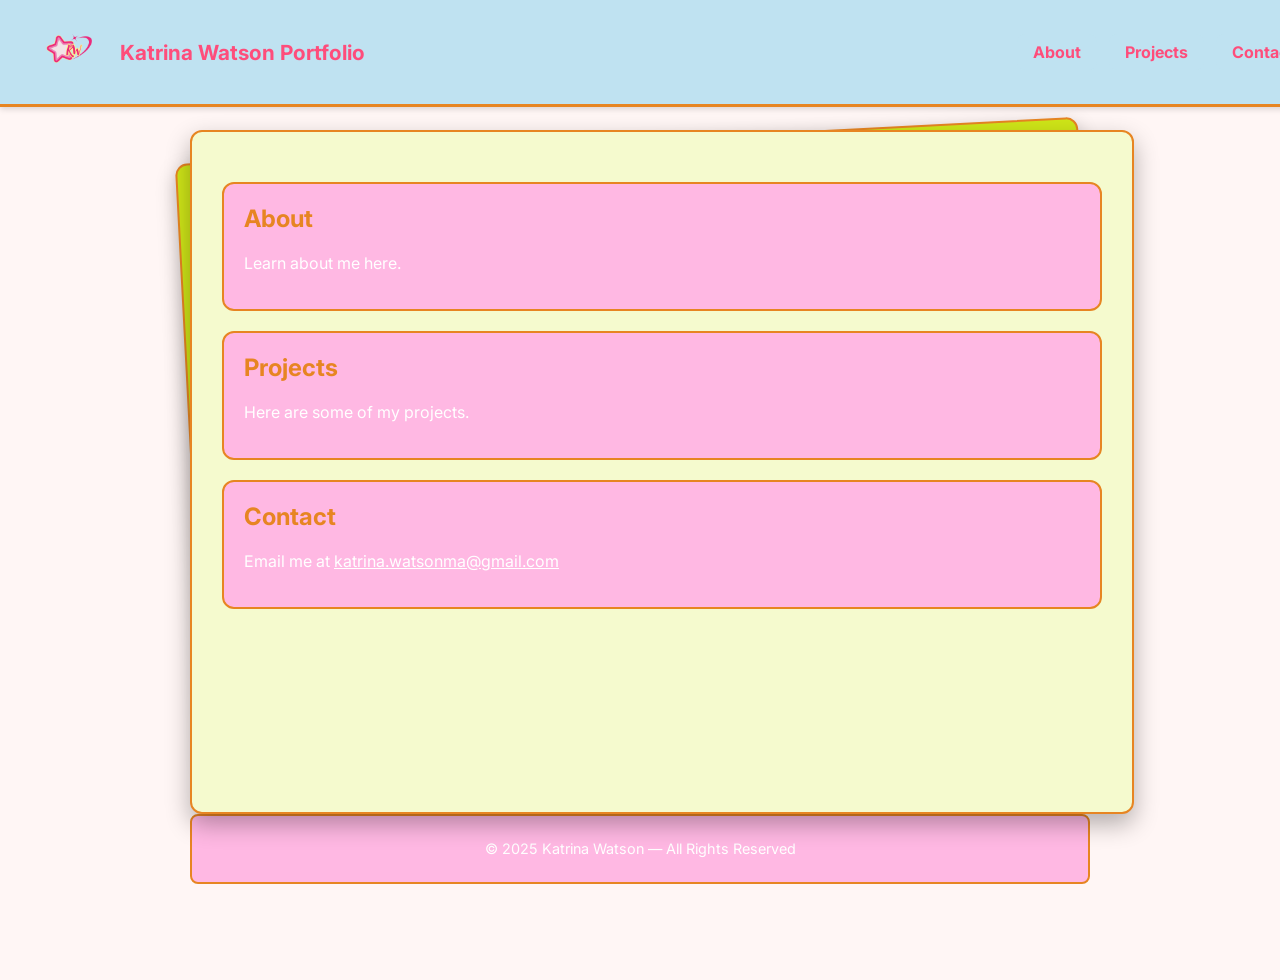
==== codes/index.html @ 160b3455 "Initial commit" ====
<!DOCTYPE html>
    <html lang="en">
    <head>
        <meta charset="UTF-8">
        <meta name="viewport" content="width=device-width, initial-scale=1.0">
        <title>Katrina Watson</title>
        <!-- Link to CSS -->
        <link rel="stylesheet" href="style.css">

        <!-- Link to Google Fonts -->
        <link rel="preconnect" href="https://fonts.googleapis.com">
        <link rel="preconnect" href="https://fonts.gstatic.com" crossorigin>
        <link href="https://fonts.googleapis.com/css2?family=Inter:ital,opsz,wght@0,14..32,100..900;1,14..32,100..900&family=Ultra&display=swap" rel="stylesheet"> 

    </head> 
    <body>
    <!-- Top navigation bar -->
        <nav class="navbar">
            <h1 class="logo">
                <img src="assets/KW.png" alt="logo">
            </h1>
            <div class="nav-tabs">
            <a href="#about" class="tab">About</a>
            <a href="#projects" class="tab">Projects</a>
            <a href="#contact" class="tab">Contact</a>
            </div>
        </nav>
    <!-- Folder container -->
    <div class="folder-container">

    <!-- Back folder -->
    <div class="folder-back"></div>

    <!-- Front folder -->
    <div class="folder-front">
        <div class="content">
        <section id="about">
            <h1>About</h1>
            <p>Learn about me here.</p>
        </section>

        <section id="projects">
            <h1>Projects</h1>
            <p>Here are some of my projects.</p>
        </section>

        <section id="contact">
            <h1>Contact</h1>
            <p>Email me at <a href="mailto:katrina.watsonma@gmail.com">katrina.watsonma@gmail.com</a></p>
        </section>
        </div>
    </div>
        <footer class="footer">
        <p>&copy; 2025 Katrina Watson — All Rights Reserved</p>
        </footer>
    </div>
    </div>

   

    </body>
    </html>
---- codes/style.css ----
:root {
  --color-base: #f5face;      /* folder front base */
  --color-back: #cfe618;      /* folder back */
  --color-tab-primary: #bfe2f1; 
  --color-tab-secondary: #ffb8e3;
  --color-tab-active: #fe4d7b;
  --color-accent: #e78522;
  --folder-width: 900px;
  --folder-height: 600px;
  --border-radius: 12px;
  --padding: 20px;
}

.logo {
  display: flex;
  align-items: center; /* keeps image + text aligned vertically */
  margin: 0; /* reset default h1 margins */
}

.logo img {
  height: 80px;
  width: auto;
  display: block;
}

/* Inline text after logo */
.logo::after {
  content: " Katrina Watson Portfolio";  
  font-size: 1.3rem;
  font-weight: bold;
  color: #fe4d7b; 
  margin-left: 10px; /* spacing between logo and text */
}

/* Body */
body {
  margin: 0;
  font-family: 'Inter', Arial, sans-serif;
  background: #fff6f5;
  display: flex;
  justify-content: center;
  align-items: flex-start;
  min-height: 100vh;
  padding-top: 80px; /* space for navbar */
}

/* Navbar */
.navbar {
  position: fixed;
  top: 0;
  left: 0;
  width: 100%;
  background: var(--color-tab-primary);
  display: flex;
  justify-content: space-between;
  align-items: center;
  padding: 12px 30px;
  border-bottom: 3px solid var(--color-accent);
  box-shadow: 0 2px 6px rgba(0,0,0,0.15);
  z-index: 1000;
}

.navbar .logo {
  font-weight: bold;
  color: var(--color-accent);
  font-size: 1.3rem;
}

.nav-tabs {
  display: flex;
  flex-wrap: wrap; 
  gap: 12px;
  justify-content: flex-end; 
}

.nav-tabs .tab {
  text-decoration: none;
  padding: 8px 16px;
  border-radius: 8px;
  background: var(--color-tab-primary);
  color: var(--color-fe4d7b, #fe4d7b);
  font-weight: bold;
  transition: all 0.3s ease;
}

.nav-tabs .tab:hover,
.nav-tabs .tab:active {
  background: var(--color-tab-secondary);
  color: #fff;
}

/* Folder Container */
.folder-container {
  position: relative;
  width: var(--folder-width);
  max-width: 95%;
  margin-top: 50px;
}

/* Back flap */
.folder-back {
  width: 100%;
  height: var(--folder-height);
  background: var(--color-back);
  border: 2px solid var(--color-accent);
  border-radius: var(--border-radius);
  transform: rotate(-3deg);
  position: absolute;
  top: 10px;
  left: 0;
  z-index: 0;
  box-shadow: 0 8px 20px rgba(0,0,0,0.25);
}

/* Front flap */
.folder-front {
  width: 100%;
  height: var(--folder-height);
  background: var(--color-base);
  border: 2px solid var(--color-accent);
  border-radius: var(--border-radius);
  position: relative;
  z-index: 1;
  padding: 40px 20px;
  box-shadow: 0 10px 25px rgba(0,0,0,0.3);
  display: grid;
  grid-template-rows: auto 1fr;
}

/* Folder Tabs */
.tabs {
  display: flex;
  flex-wrap: wrap;
  gap: 12px;
  align-items: flex-end;
  margin-bottom: 20px;
  justify-content: flex-start;
}

.tab {
  text-decoration: none;
  padding: 10px 22px;
  border-radius: 10px 10px 0 0;
  background: var(--color-tab-primary);
  color: var(--color-fe4d7b);
  font-weight: bold;
  transition: transform 0.3s, background 0.3s;
}

.tab:hover {
  background: var(--color-tab-secondary);
  transform: translateY(-3px) scale(1.05);
}

.tab.active {
  background: var(--color-tab-active);
  color: #fff;
  border-bottom: 2px solid var(--color-tab-active);
}

/* Content sections */
.content {
  display: grid;
  gap: 20px;
  overflow-y: auto;
  padding: 10px;
}

.content section {
  background: var(--color-tab-secondary);
  color: #fff;
  padding: 20px;
  border-radius: 12px;
  border: 2px solid var(--color-accent);
  transition: transform 0.3s, box-shadow 0.3s;
}

.content section:hover {
  transform: translateY(-5px);
  box-shadow: 0 6px 12px rgba(0,0,0,0.2);
}

.content section h1 {
  color: var(--color-accent);
  margin-top: 0;
}

.content section a {
  color: var(--color-lime);
  text-decoration: underline;
}

.content section a:hover {
  color: var(--color-base);
}

.footer {
  background: var(--color-tab-secondary);
  color: #fff;
  text-align: center;
  padding: 10px;
  border-radius: 8px;
  border: 2px solid var(--color-accent);
  font-size: 0.9rem;
}
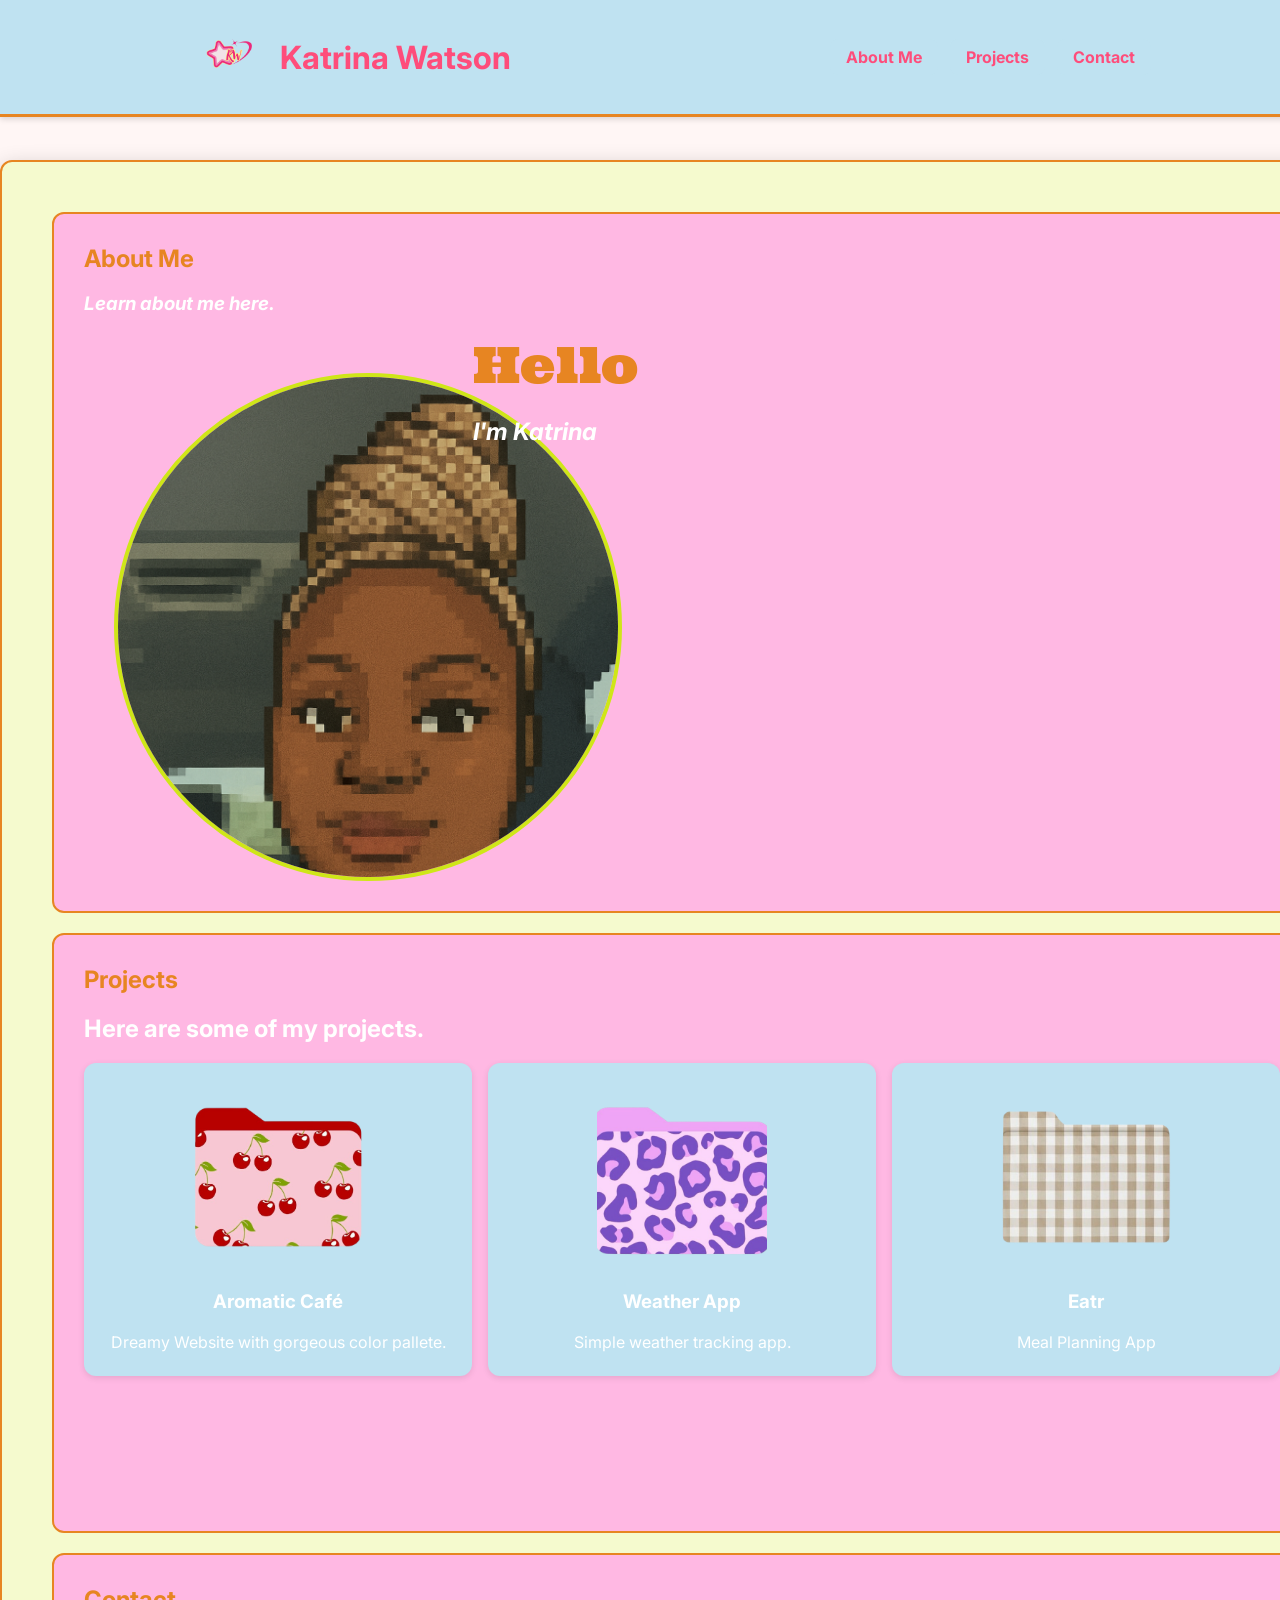
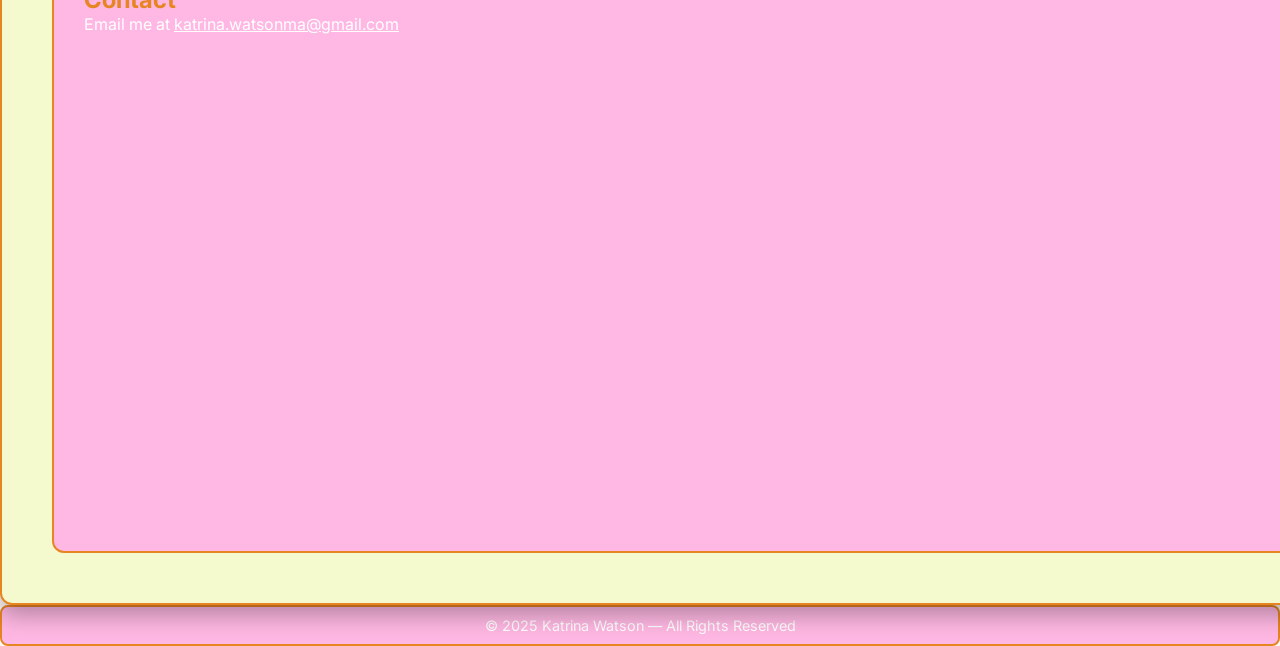
==== commit 1c22be75: "Changed Layout about 15% finished" ====
--- a/codes/index.html
+++ b/codes/index.html
@@ -6,6 +6,7 @@
         <title>Katrina Watson</title>
         <!-- Link to CSS -->
         <link rel="stylesheet" href="style.css">
+        <link rel="stylesheet" href="mediaqueries.css">
 
         <!-- Link to Google Fonts -->
         <link rel="preconnect" href="https://fonts.googleapis.com">
@@ -14,36 +15,61 @@
 
     </head> 
     <body>
-    <!-- Top navigation bar -->
-        <nav class="navbar">
-            <h1 class="logo">
-                <img src="assets/KW.png" alt="logo">
-            </h1>
-            <div class="nav-tabs">
-            <a href="#about" class="tab">About</a>
-            <a href="#projects" class="tab">Projects</a>
-            <a href="#contact" class="tab">Contact</a>
-            </div>
-        </nav>
+        <!-- Navigation -->
+    <nav class="navbar">
+        <div class="logo">
+        <img src="assets/KW.png" alt="logo">
+        </div>
+        <ul class="nav-tabs">
+        <li><a href="#about" class="tab">About Me</a></li>
+        <li><a href="#projects" class="tab">Projects</a></li>
+        <li><a href="#contact" class="tab">Contact</a></li>
+        </ul>
+    </nav>
+
     <!-- Folder container -->
     <div class="folder-container">
-
-    <!-- Back folder -->
-    <div class="folder-back"></div>
-
     <!-- Front folder -->
     <div class="folder-front">
         <div class="content">
         <section id="about">
-            <h1>About</h1>
-            <p>Learn about me here.</p>
+            <h1>About Me</h1>
+            <h3><i>Learn about me here.</i></h3>
+            <aside>
+            <div class="portfolio-img">
+                <img src="assets/Katrina-img.png" alt="Portfolio Picture"> 
+            </div>
+            </aside>
+
+            <article>
+                <div class="title">
+                    <h1>Hello</h1>
+                </div>
+                <h2><i><b>I'm Katrina</b></i></h2>
+            </article>
         </section>
-
         <section id="projects">
             <h1>Projects</h1>
-            <p>Here are some of my projects.</p>
+            <h2>Here are some of my projects.</h2>
+
+            <ul class="card-list">
+                    <li class="card">
+                        <img src="assets/cherry-fol.png" alt="project" class="card-img">
+                        <h3 class="card-title">Aromatic Café</h3> 
+                        <p class="card-text">Dreamy Website with gorgeous color pallete.</p>
+                    </li>
+                    <li class="card">
+                        <img src="assets/print-fol.png" alt="project2" class="card-img">
+                        <h3 class="card-title">Weather App</h3>
+                        <p class="card-text">Simple weather tracking app.</p>
+                    </li>
+                    <li class="card">
+                        <img src="assets/f3.png" alt="project3" class="card-img">
+                        <h3 class= "card-title">Eatr</h3>
+                        <p class="card-text">Meal Planning App</p>
+                    </li>
+                </ul>
         </section>
-
         <section id="contact">
             <h1>Contact</h1>
             <p>Email me at <a href="mailto:katrina.watsonma@gmail.com">katrina.watsonma@gmail.com</a></p>
@@ -56,7 +82,5 @@
     </div>
     </div>
 
-   
-
     </body>
     </html>
--- a/codes/style.css
+++ b/codes/style.css
@@ -1,32 +1,86 @@
 :root {
-  --color-base: #f5face;      /* folder front base */
-  --color-back: #cfe618;      /* folder back */
+  --color-base: #f5face;      
+  --color-back: #cfe618;      
   --color-tab-primary: #bfe2f1; 
   --color-tab-secondary: #ffb8e3;
   --color-tab-active: #fe4d7b;
   --color-accent: #e78522;
-  --folder-width: 900px;
-  --folder-height: 600px;
   --border-radius: 12px;
-  --padding: 20px;
-}
-
+  --padding: 0;
+  --margin: 0;
+
+  /* Card styles */
+  --card-bg:var(--color-tab-primary);
+  --card-radius: 12px;
+  --card-shadow: 0 2px 6px rgba(0,0,0,0.1);
+  --card-border:var(--color-back)
+  --card-shadow-hover: 0 6px 16px rgba(0,0,0,0.15);
+  --card-transition: 0.5s;
+}
+.title h1 {
+  color: var(--color-back);
+  font-family: "Ultra", serif;
+  font-weight: 400;
+  font-size: 50px;
+  margin: 20px 0;
+}
+aside {
+  gap: 10px;
+  width: 30%;
+  padding-left: 15px ;
+  margin-left: 15px ;
+  float: left;
+
+}
+img .portfolio-img {
+  
+  width: 500px;
+  height: 500px;
+ 
+  object-fit: cover;
+}
+.portfolio-img {
+  width: 500px;
+  height: 500px;
+  border-radius: 100%;
+  overflow: hidden;     /* hides corners outside the circle */
+  border: 4px solid #cfe618; 
+  border-radius: 50%;
+  display: flex;
+  margin: 40px auto 0;
+}
+
+.portfolio-img img {
+  width: 100%;
+  height: 100%;
+  object-fit: cover;    /* scales image properly */
+  display: block;
+  object-position: center top;
+  display: block;
+}
+
+
+body,h1,p,ul,li, html {
+  margin: var(--margin);
+  padding: var(--padding); 
+  scroll-behavior: smooth;
+}
+
+  /*LOGO */
 .logo {
   display: flex;
   align-items: center; /* keeps image + text aligned vertically */
   margin: 0; /* reset default h1 margins */
 }
-
 .logo img {
   height: 80px;
   width: auto;
   display: block;
 }
-
 /* Inline text after logo */
 .logo::after {
-  content: " Katrina Watson Portfolio";  
-  font-size: 1.3rem;
+  content: " Katrina Watson";  
+  font-size: 2rem;
   font-weight: bold;
   color: #fe4d7b; 
   margin-left: 10px; /* spacing between logo and text */
@@ -34,10 +88,11 @@
 
 /* Body */
 body {
-  margin: 0;
+  height: 100%;
   font-family: 'Inter', Arial, sans-serif;
   background: #fff6f5;
   display: flex;
+  flex-direction: column;
   justify-content: center;
   align-items: flex-start;
   min-height: 100vh;
@@ -50,9 +105,10 @@
   top: 0;
   left: 0;
   width: 100%;
+  height: 10vh;
   background: var(--color-tab-primary);
   display: flex;
-  justify-content: space-between;
+  justify-content: space-around;
   align-items: center;
   padding: 12px 30px;
   border-bottom: 3px solid var(--color-accent);
@@ -71,6 +127,8 @@
   flex-wrap: wrap; 
   gap: 12px;
   justify-content: flex-end; 
+  margin: 0;
+  list-style: none; /* takes of bullet point*/
 }
 
 .nav-tabs .tab {
@@ -89,42 +147,33 @@
   color: #fff;
 }
 
+
 /* Folder Container */
 .folder-container {
   position: relative;
-  width: var(--folder-width);
-  max-width: 95%;
-  margin-top: 50px;
-}
-
-/* Back flap */
-.folder-back {
-  width: 100%;
-  height: var(--folder-height);
-  background: var(--color-back);
-  border: 2px solid var(--color-accent);
-  border-radius: var(--border-radius);
-  transform: rotate(-3deg);
-  position: absolute;
-  top: 10px;
-  left: 0;
-  z-index: 0;
-  box-shadow: 0 8px 20px rgba(0,0,0,0.25);
-}
+  width: 100%;
+  max-width: 1200%;
+  margin: var(--margin) auto;
+  margin-top: 80px;
+}
+
 
 /* Front flap */
 .folder-front {
   width: 100%;
-  height: var(--folder-height);
+  /*min-height: 100vh; */
+  max-width: 1580px;
+  height: 100%;
   background: var(--color-base);
   border: 2px solid var(--color-accent);
   border-radius: var(--border-radius);
   position: relative;
   z-index: 1;
-  padding: 40px 20px;
+  padding: 40px;
   box-shadow: 0 10px 25px rgba(0,0,0,0.3);
-  display: grid;
-  grid-template-rows: auto 1fr;
+  display: flex;
+  flex-direction: column;
+  gap: 40px;
 }
 
 /* Folder Tabs */
@@ -160,7 +209,8 @@
 
 /* Content sections */
 .content {
-  display: grid;
+  display: flex;
+  flex-direction: column;
   gap: 20px;
   overflow-y: auto;
   padding: 10px;
@@ -168,10 +218,16 @@
 
 .content section {
   background: var(--color-tab-secondary);
-  color: #fff;
-  padding: 20px;
+  margin: var(--margin);
+  min-height: 600px;
+  color: #fff;
+  padding: 30px;
+  display: flexbox;
+  flex-direction: column;
+  justify-content: center;
   border-radius: 12px;
   border: 2px solid var(--color-accent);
+  box-sizing: border-box;
   transition: transform 0.3s, box-shadow 0.3s;
 }
 
@@ -192,6 +248,40 @@
 
 .content section a:hover {
   color: var(--color-base);
+}
+
+/*CARDS*/
+.card-img {
+  width: 50%;
+  height: 180px;
+  object-fit: cover;
+  border-radius: 10px 10px 0 0;
+}
+
+.card-list {
+  list-style: none;
+  display: flex;
+  flex-wrap: wrap;
+  gap: 1rem;
+  padding: var(--padding);
+  margin: var(--margin);
+}
+
+.card {
+  background: var(--card-bg);
+  width: 50%;
+  padding: 1.5rem;
+  border-radius: var(--card-radius);
+  box-shadow: var(--card-shadow);
+  flex: 1 1 200px;
+  text-align: center;
+  transition: transform var(--card-transition) ease-in, box-shadow var(--card-transition) ease;
+  cursor: pointer;
+}
+
+.card:hover {
+  transform: scale(1.05); /* transition bigger */
+  box-shadow: var(--card-shadow-hover);
 }
 
 .footer {
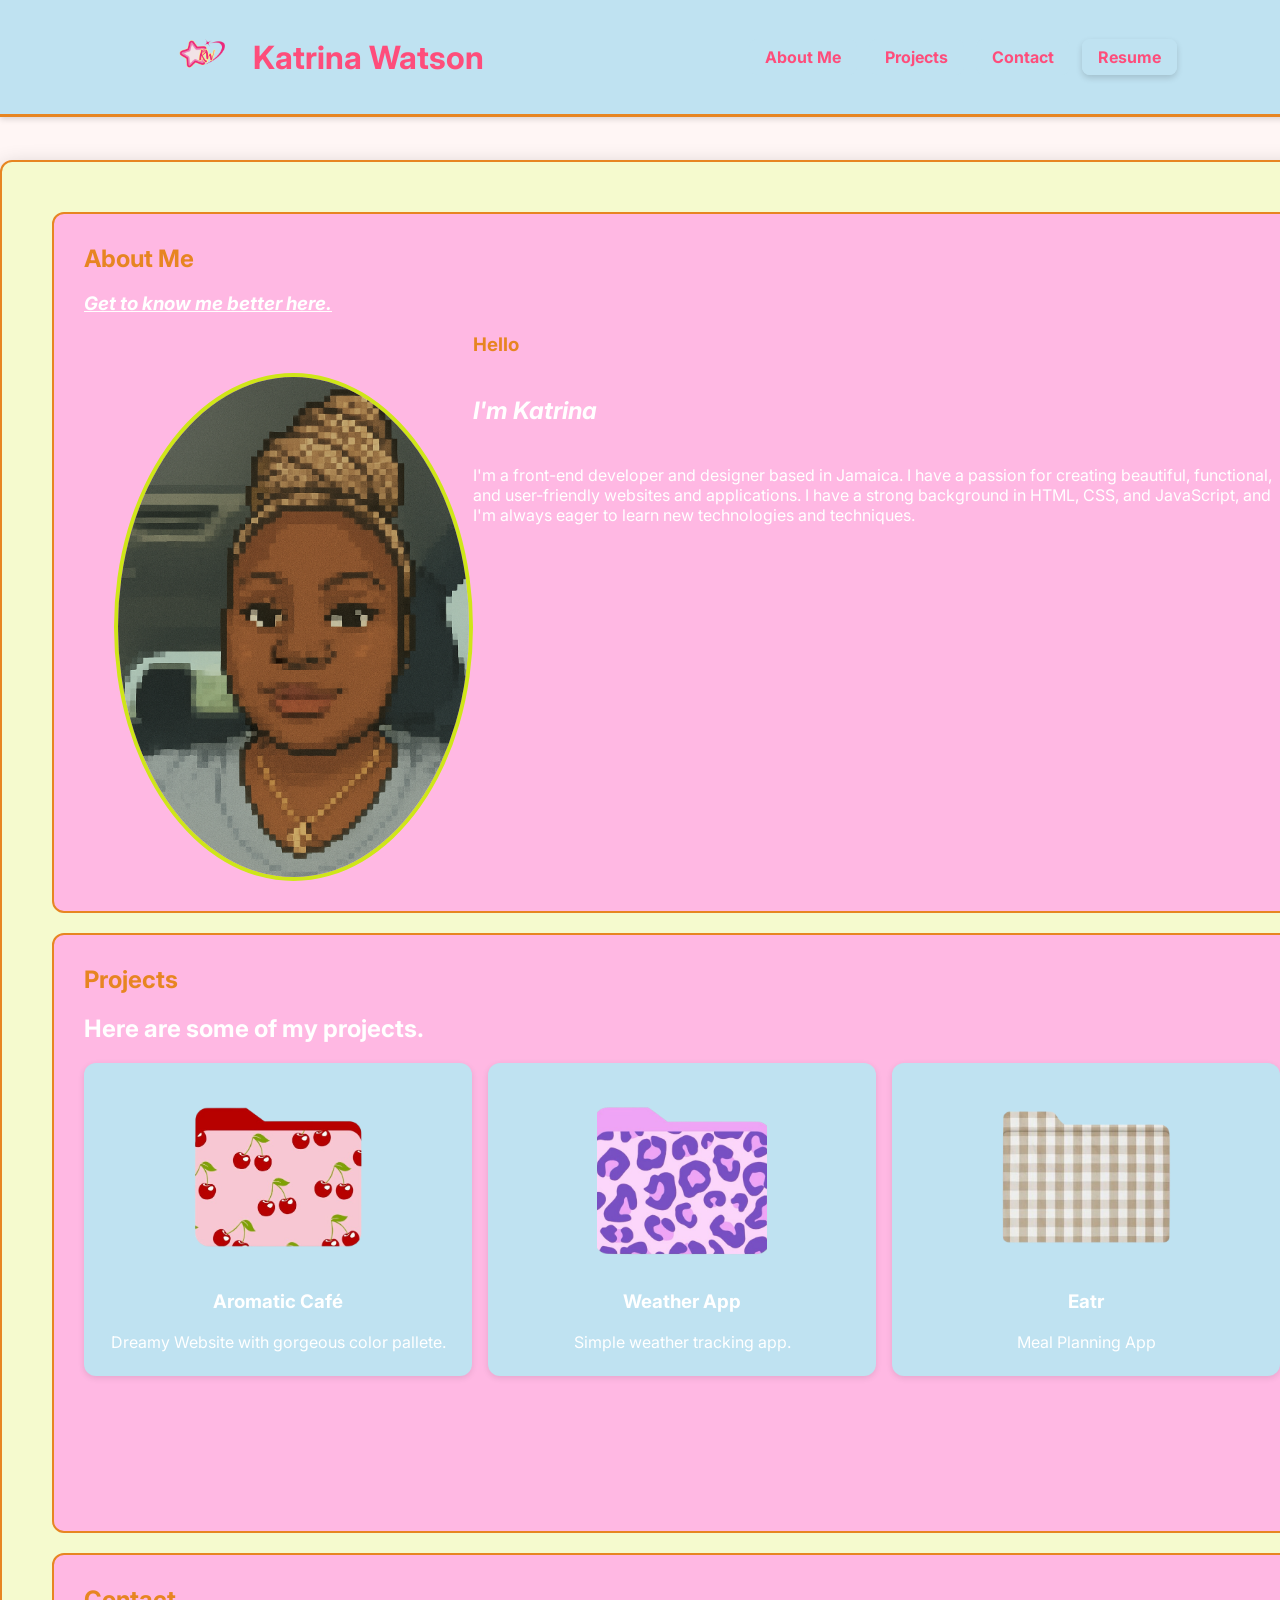
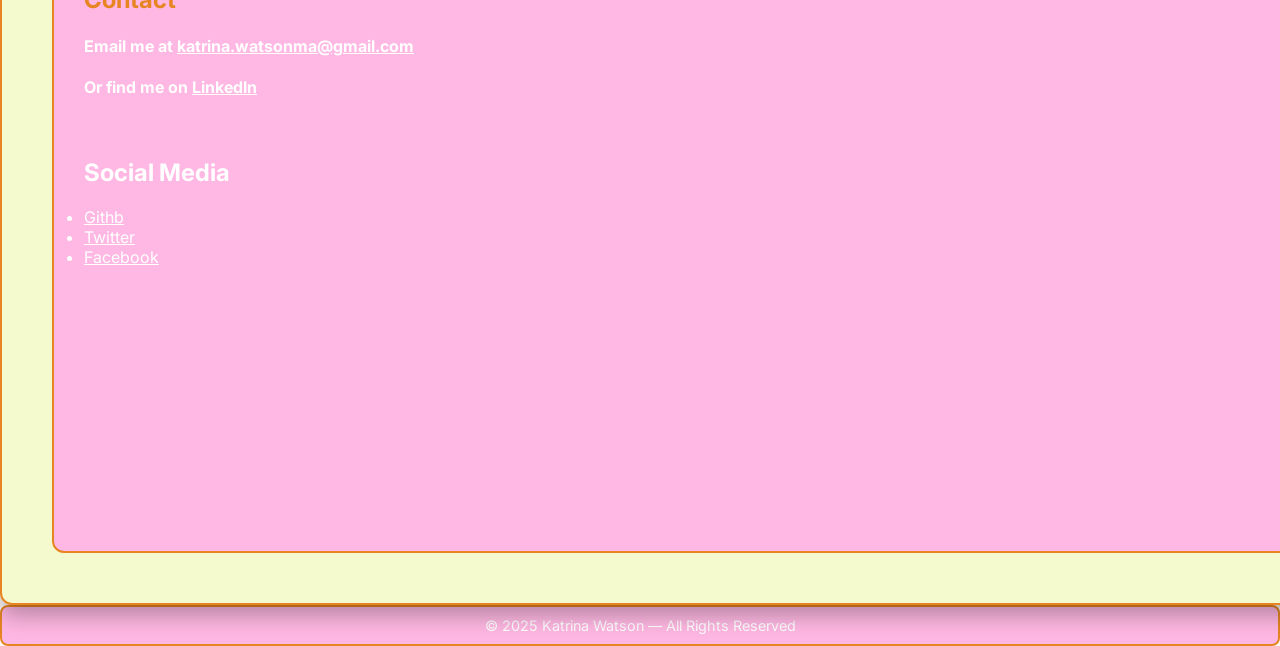
==== commit 246e0286: "Added about me page" ====
--- a/codes/index.html
+++ b/codes/index.html
@@ -6,7 +6,7 @@
         <title>Katrina Watson</title>
         <!-- Link to CSS -->
         <link rel="stylesheet" href="style.css">
-        <link rel="stylesheet" href="mediaqueries.css">
+        <link rel="stylesheet" href="about_me.html">
 
         <!-- Link to Google Fonts -->
         <link rel="preconnect" href="https://fonts.googleapis.com">
@@ -16,16 +16,19 @@
     </head> 
     <body>
         <!-- Navigation -->
-    <nav class="navbar">
-        <div class="logo">
-        <img src="assets/KW.png" alt="logo">
-        </div>
-        <ul class="nav-tabs">
-        <li><a href="#about" class="tab">About Me</a></li>
-        <li><a href="#projects" class="tab">Projects</a></li>
-        <li><a href="#contact" class="tab">Contact</a></li>
-        </ul>
-    </nav>
+        <nav class="navbar">
+            <div class="logo">
+                <img src="assets/KW.png" alt="logo">
+            </div>
+            <ul class="nav-tabs">
+                <li><a href="#about" class="tab">About Me</a></li>
+                <li><a href="#projects" class="tab">Projects</a></li>
+                <li><a href="#contact" class="tab">Contact</a></li>
+                <li>
+                <a href="assets/Katrina_RESUME.pdf" target="_blank" class="resume">Resume</a>
+                </li>
+            </ul>
+        </nav>
 
     <!-- Folder container -->
     <div class="folder-container">
@@ -34,18 +37,35 @@
         <div class="content">
         <section id="about">
             <h1>About Me</h1>
-            <h3><i>Learn about me here.</i></h3>
+            <a href="./about_me.html">
+                <h3><i>Get to know me better here.</i></h3>
+            </a>
             <aside>
-            <div class="portfolio-img">
-                <img src="assets/Katrina-img.png" alt="Portfolio Picture"> 
-            </div>
+                <div class="portfolio-img">
+                    <a href="mailto:katrina.watsonma@gmail.com">
+                        <img src="assets/Katrina-img.png" alt="Portfolio Picture">
+                    </a>
+                </div>
             </aside>
 
             <article>
                 <div class="title">
                     <h1>Hello</h1>
                 </div>
+                <br>
                 <h2><i><b>I'm Katrina</b></i></h2>
+                &nbsp;
+                <p>I'm a front-end developer and designer based in Jamaica. 
+                I have a passion for creating beautiful, functional, and user-friendly websites and applications.
+                I have a strong background in HTML, CSS, and JavaScript, and I'm always eager to learn new technologies and techniques.
+                </p> 
+                <!--<h2>Hobbies</h2>
+                <ul type="circle">
+                    <li>Traveling</li>
+                    <li>Cooking</li>
+                    <li>Reading</li>
+                    <li>Hiking</li>
+                </ul>-->
             </article>
         </section>
         <section id="projects">
@@ -54,12 +74,16 @@
 
             <ul class="card-list">
                     <li class="card">
-                        <img src="assets/cherry-fol.png" alt="project" class="card-img">
+                        <a href="https://github.com/katrinax2/Graded_Lab1_2404855">
+                            <img src="assets/cherry-fol.png" alt="project" class="card-img">
+                        </a>
                         <h3 class="card-title">Aromatic Café</h3> 
                         <p class="card-text">Dreamy Website with gorgeous color pallete.</p>
                     </li>
                     <li class="card">
-                        <img src="assets/print-fol.png" alt="project2" class="card-img">
+                        <a href="https://github.com/katrinax2/Weather">
+                            <img src="assets/print-fol.png" alt="project2" class="card-img">
+                        </a>
                         <h3 class="card-title">Weather App</h3>
                         <p class="card-text">Simple weather tracking app.</p>
                     </li>
@@ -72,15 +96,25 @@
         </section>
         <section id="contact">
             <h1>Contact</h1>
-            <p>Email me at <a href="mailto:katrina.watsonma@gmail.com">katrina.watsonma@gmail.com</a></p>
+            <h4>Email me at <a href="mailto:katrina.watsonma@gmail.com">katrina.watsonma@gmail.com</a></h4>
+            <h4>Or find me on <a href="https://www.linkedin.com/in/katrina-watson-291094349/" target="_blank">LinkedIn</a></h4>
+            &nbsp;
+            &nbsp;
+            &nbsp;
+            <h2>Social Media</h2>
+            <ul class="socials">
+                <li><a href="https://www.instagram.com/katrina.watsonma/" target="_blank">Githb</a></li>
+                <li><a href="https://twitter.com/KatrinaWatsonM1" target="_blank">Twitter</a></li>
+                <li><a href="https://www.facebook.com/katrina.watson.754" target="_blank">Facebook</a></li>
+            </ul>
         </section>
         </div>
-    </div>
+     </div>
         <footer class="footer">
         <p>&copy; 2025 Katrina Watson — All Rights Reserved</p>
         </footer>
-    </div>
-    </div>
+        </div>
+        </div>
 
-    </body>
-    </html>+        </body>
+        </html>
--- a/codes/style.css
+++ b/codes/style.css
@@ -17,28 +17,26 @@
   --card-shadow-hover: 0 6px 16px rgba(0,0,0,0.15);
   --card-transition: 0.5s;
 }
-.title h1 {
-  color: var(--color-back);
-  font-family: "Ultra", serif;
-  font-weight: 400;
-  font-size: 50px;
-  margin: 20px 0;
-}
-aside {
+
+.title h3 {
+  color: var(--color-accent);
+  font-family: "Inter", Arial, sans-serif;
+  font-weight: 100;
+  font-size: 20px;
+  margin: 10px 0 40px 0;
+  text-align: center justify;
+  letter-spacing: 1px;
+  line-height: 1.4; 
+}
+aside /* about me image */ {
   gap: 10px;
   width: 30%;
   padding-left: 15px ;
   margin-left: 15px ;
   float: left;
-
-}
-img .portfolio-img {
-  
-  width: 500px;
-  height: 500px;
- 
-  object-fit: cover;
-}
+  display: flex;
+}
+
 .portfolio-img {
   width: 500px;
   height: 500px;
@@ -46,8 +44,8 @@
   overflow: hidden;     /* hides corners outside the circle */
   border: 4px solid #cfe618; 
   border-radius: 50%;
-  display: flex;
   margin: 40px auto 0;
+  display: inline-block;
 }
 
 .portfolio-img img {
@@ -56,11 +54,10 @@
   object-fit: cover;    /* scales image properly */
   display: block;
   object-position: center top;
-  display: block;
-}
-
-
-body,h1,p,ul,li, html {
+}
+
+
+body,h1,p,ul,li, html,article {
   margin: var(--margin);
   padding: var(--padding); 
   scroll-behavior: smooth;
@@ -70,7 +67,7 @@
 .logo {
   display: flex;
   align-items: center; /* keeps image + text aligned vertically */
-  margin: 0; /* reset default h1 margins */
+  margin: var(--margin); /* reset default h1 margins */
 }
 .logo img {
   height: 80px;
@@ -136,9 +133,23 @@
   padding: 8px 16px;
   border-radius: 8px;
   background: var(--color-tab-primary);
-  color: var(--color-fe4d7b, #fe4d7b);
+  color: var(--color-tab-active);
   font-weight: bold;
   transition: all 0.3s ease;
+}
+.nav-tabs .resume {
+  text-decoration: none;
+  padding: 8px 16px;
+  border-radius: 8px;
+  background: var(--color-tab-primary);
+  color: var(--color-tab-active);
+  font-weight: bold;
+  transition: all 0.3s ease;
+  box-shadow: 0 3px 6px rgba(0,0,0,0.15);
+}
+
+.nav-tabs .resume:hover {
+  box-shadow: 0 6px 12px rgba(0,0,0,0.25);
 }
 
 .nav-tabs .tab:hover,
@@ -193,7 +204,7 @@
   background: var(--color-tab-primary);
   color: var(--color-fe4d7b);
   font-weight: bold;
-  transition: transform 0.3s, background 0.3s;
+  transition: transform 0.3s;
 }
 
 .tab:hover {
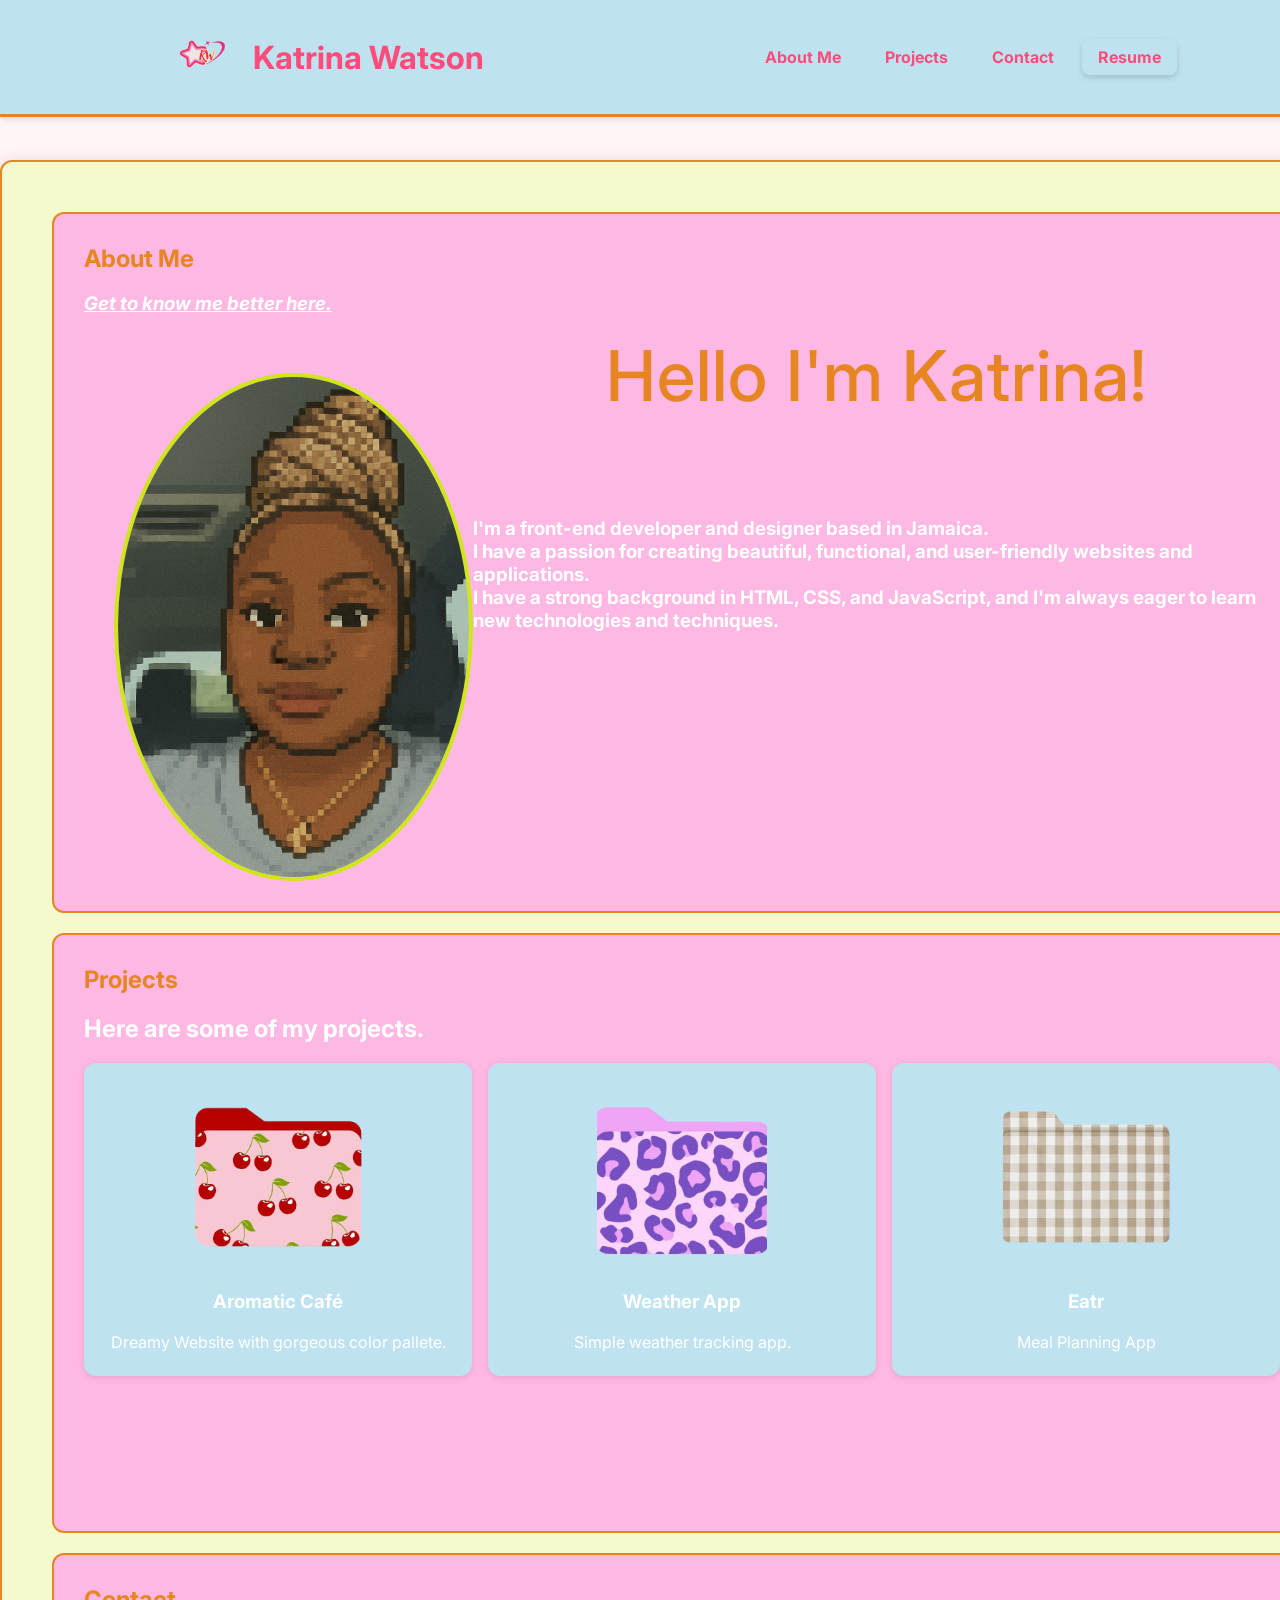
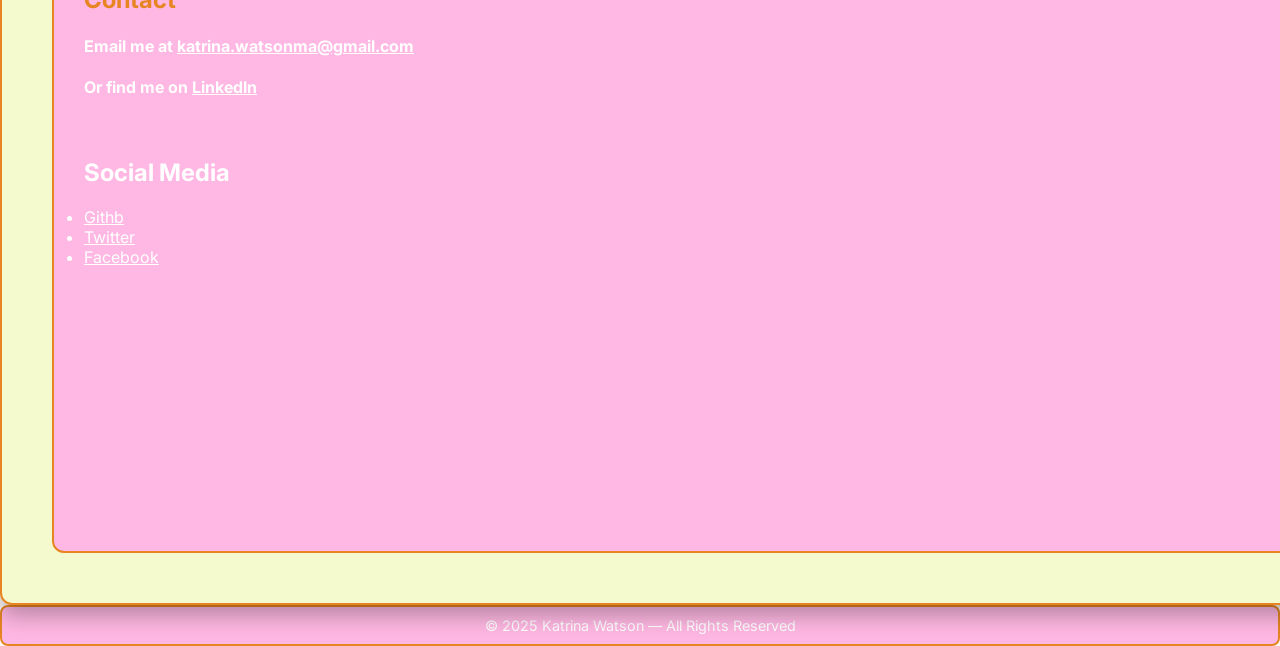
==== commit d5ec8896: "Fin ish rubric" ====
--- a/codes/index.html
+++ b/codes/index.html
@@ -50,22 +50,15 @@
 
             <article>
                 <div class="title">
-                    <h1>Hello</h1>
+                    <h1>Hello I'm Katrina!
+                    </h1>
                 </div>
                 <br>
-                <h2><i><b>I'm Katrina</b></i></h2>
                 &nbsp;
-                <p>I'm a front-end developer and designer based in Jamaica. 
-                I have a passion for creating beautiful, functional, and user-friendly websites and applications.
+                <h3>I'm a front-end developer and designer based in Jamaica. <br>
+                I have a passion for creating beautiful, functional, and user-friendly websites and applications.<br>
                 I have a strong background in HTML, CSS, and JavaScript, and I'm always eager to learn new technologies and techniques.
-                </p> 
-                <!--<h2>Hobbies</h2>
-                <ul type="circle">
-                    <li>Traveling</li>
-                    <li>Cooking</li>
-                    <li>Reading</li>
-                    <li>Hiking</li>
-                </ul>-->
+                </h3>
             </article>
         </section>
         <section id="projects">
--- a/codes/style.css
+++ b/codes/style.css
@@ -22,11 +22,23 @@
   color: var(--color-accent);
   font-family: "Inter", Arial, sans-serif;
   font-weight: 100;
-  font-size: 20px;
+  font-size: 30px;
+  margin: 10px 0;
+  text-align: center justify;
+  letter-spacing: 2px;
+  word-spacing: 1.5px;
+  line-height: 1.4; 
+}
+
+.title h1 {
+  color: var(--color-accent);
+  font-family: "Inter", Arial, sans-serif;
+  font-weight: 500;
+  font-size: 70px;
   margin: 10px 0 40px 0;
-  text-align: center justify;
+  text-align: center;
   letter-spacing: 1px;
-  line-height: 1.4; 
+
 }
 aside /* about me image */ {
   gap: 10px;
@@ -303,4 +315,131 @@
   border-radius: 8px;
   border: 2px solid var(--color-accent);
   font-size: 0.9rem;
-}+}
+
+
+/*.page-grid {
+  display: grid;
+  grid-template-columns: 1fr;
+  gap: 20px;
+  padding: 20px;
+  max-width: 1200px;
+  margin: 0 auto;
+}
+/* ABOUT ME PAGE */
+/*.hobbies {
+  margin: 0 auto;
+  padding: 2rem 1rem;
+  display: grid;
+  grid-template-columns: 1fr 1fr;
+  justify-self: center;
+  grid-gap: 2em;
+  grid-auto-rows: minmax(100px, auto);
+  max-width: 350px;
+  background: var(--color-tab-secondary);
+  border: 2px solid var(--color-back);
+  border-radius: 12px;
+  box-shadow: 0 4px 12px rgba(0,0,0,0.1);
+  aspect-ratio: 3 / 4;
+ }
+  
+  .hobbies ul {
+    list-style: none;
+    padding: 0;
+    margin: 0;
+    display: grid;
+    grid-template-columns: repeat(auto-fit, minmax(120px, 1fr));
+    gap: 10px;
+  }
+  .hobbies ul li {
+    background: var(--color-tab-primary);
+    padding: 10px;
+    border-radius: 8px;
+    text-align:left; 
+    list-style: none;
+  }
+  .hobbies h1 {
+    grid-column: span 2;
+    text-align: center;
+    color: var(--color-accent);
+  }
+  .hobbies p {
+    grid-column: span 2;
+    text-align: center;
+    font-family: "Inter", Arial, sans-serif;  
+    color: var(--color-base);
+    font-size: 1rem;
+    line-height: 1.4; 
+    margin-top: 0; 
+  }*/
+.button {
+  background: var(--color-tab-primary);
+  color: var(--color-tab-active);
+  border: none;
+  padding: 8px 16px;
+  border-radius: 8px;
+  cursor: pointer;
+  font-weight: bold;
+  text-decoration: none;
+  display: inline-flex;
+  align-items: center;
+  justify-content: center;
+  margin-top: 20px;
+  transition: all 0.3s ease;
+  box-shadow: 0 3px 6px rgba(0,0,0,0.15);
+}
+
+.button:hover {
+  background: var(--color-tab-secondary);
+  color: #fff;
+  box-shadow: 0 6px 12px rgba(0,0,0,0.25);
+}
+.button:active {
+  transform: scale(0.95);
+}
+/*
+.vision, .mission {
+  max-width: 800px;
+  margin: 0 auto 40px auto;
+  padding: 20px;
+  border-radius: 12px;
+  border: 2px solid var(--color-accent);
+  box-shadow: 0 4px 12px rgba(0,0,0,0.1);
+  text-align: center;
+}
+.vision {
+  background: var(--color-tab-active);
+  color: var(--color-accent);
+}
+.vision h1 {
+  color: var(--color-accent);
+  margin-top: 0;
+}
+.img .vision {
+  width: 100%;
+  height: auto;
+  border-radius: 8px;
+  margin-top: 20px; 
+}
+
+.mission {
+  background: var(--color-tab-secondary);
+  color: #fff;
+  padding: 20px;
+  border-radius: 12px;
+  border: 2px solid var(--color-accent);
+  box-shadow: 0 4px 12px rgba(0,0,0,0.1);
+  text-align: center;
+  margin-bottom: 40px;
+}
+.mission h1 {
+  color: var(--color-accent);
+  margin-top: 0;
+}
+.mission h3 {
+  font-size: 1.2rem;
+  animation: typing 4s steps(40) infinite  alternate; ;
+  font-family: 'Trebuchet MS', 'Lucida Sans Unicode', 'Lucida Grande', 'Lucida Sans', Arial, sans-serif;
+  line-height: 1.6;
+  margin: 0;
+}*/
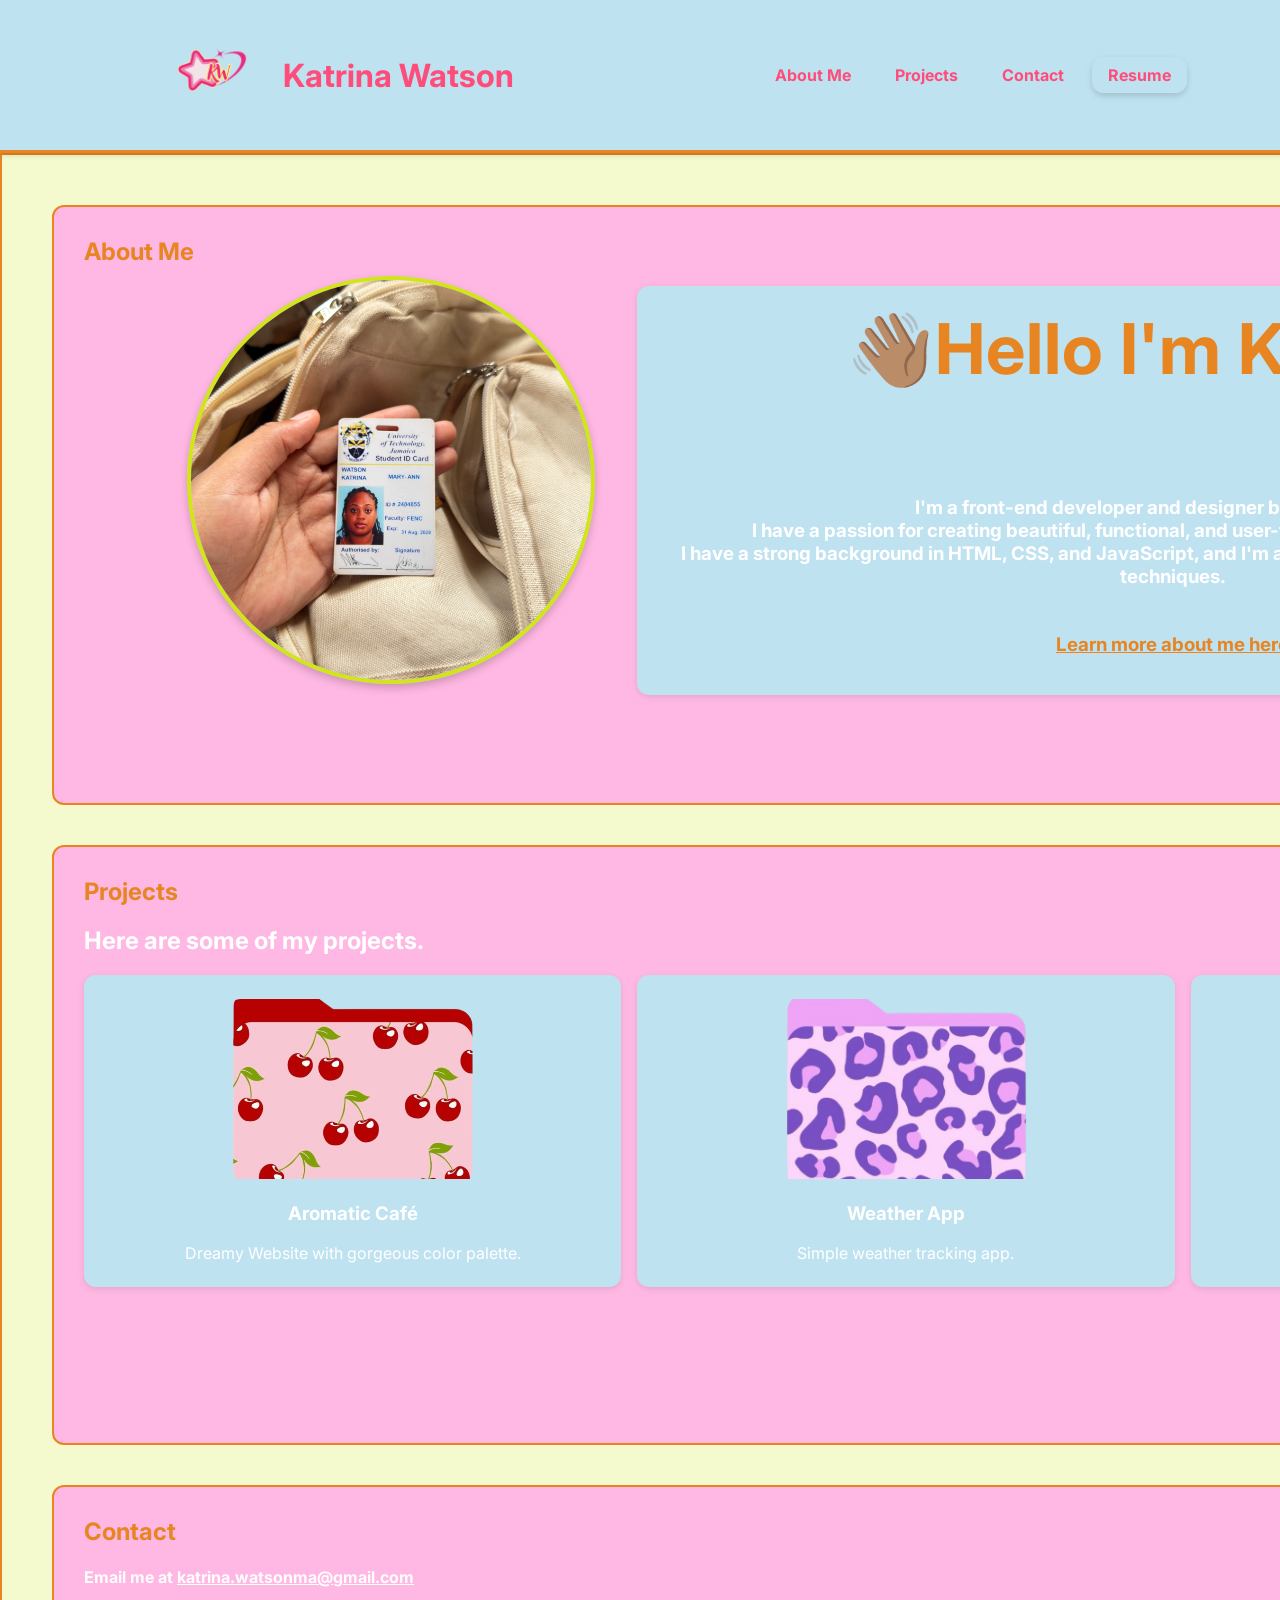
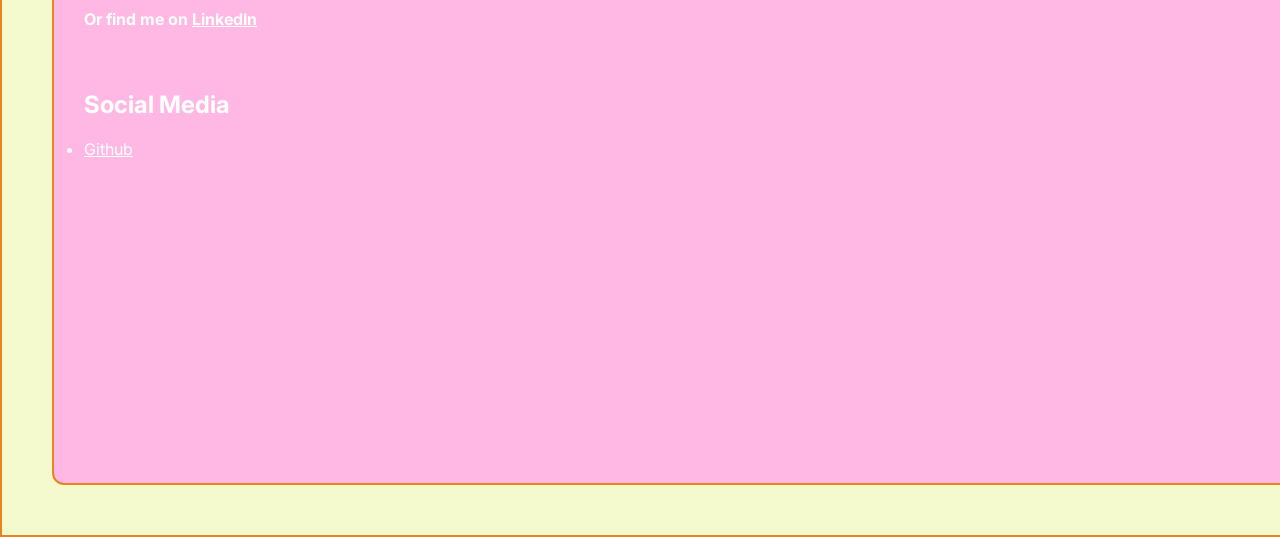
==== commit 5fca0c16: "Updated 2026 WP Portfolio" ====
--- a/codes/index.html
+++ b/codes/index.html
@@ -3,7 +3,7 @@
     <head>
         <meta charset="UTF-8">
         <meta name="viewport" content="width=device-width, initial-scale=1.0">
-        <title>Katrina Watson</title>
+        <title>Katrina Watson Portfolio</title>
         <!-- Link to CSS -->
         <link rel="stylesheet" href="style.css">
         <link rel="stylesheet" href="about_me.html">
@@ -30,84 +30,78 @@
             </ul>
         </nav>
 
-    <!-- Folder container -->
-    <div class="folder-container">
-    <!-- Front folder -->
-    <div class="folder-front">
-        <div class="content">
-        <section id="about">
-            <h1>About Me</h1>
-            <a href="./about_me.html">
-                <h3><i>Get to know me better here.</i></h3>
-            </a>
-            <aside>
-                <div class="portfolio-img">
-                    <a href="mailto:katrina.watsonma@gmail.com">
-                        <img src="assets/Katrina-img.png" alt="Portfolio Picture">
-                    </a>
+        <main>
+            <div class="container">
+                <div class="content"> 
+                    <section id="about">
+                        <h1>About Me</h1>
+                            <a href="./about_me.html"></a>
+                            <aside>
+                                <div class="portfolio-img">
+                                    <a href="mailto:katrina.watsonma@gmail.com">
+                                        <img src="assets/IMG_2188.JPG" alt="Portfolio Picture">
+                                    </a>
+                                </div>
+                            </aside>
+
+                            <article>
+                                <div class="title">
+                                    <h1>👋🏽Hello I'm Katrina!</h1>
+                                </div>
+                                <br>
+                                &nbsp;
+                                <h3>I'm a front-end developer and designer based in Jamaica. <br>
+                                    I have a passion for creating beautiful, functional, and user-friendly websites and applications.<br>
+                                    I have a strong background in HTML, CSS, and JavaScript, and I'm always eager to learn new technologies and techniques.
+                                </h3>
+                                <div class="link">
+                                    <a href="about_me.html"><h3>Learn more about me here</h3></a>
+                                </div>
+                            </article>
+                    </section>
+
+                    <section id="projects">
+                    <h1>Projects</h1>
+                    <h2>Here are some of my projects.</h2>
+                    <ul class="card-list">
+                        <li class="card">
+                            <a href="https://github.com/katrinax2/Graded_Lab1_2404855">
+                               <img src="assets/cherry-fol.png" alt="project" class="card-img">
+                            </a>
+                            <h3 class="card-title">Aromatic Café</h3> 
+                            <p class="card-text">Dreamy Website with gorgeous color palette.</p>
+                        </li>
+                        <li class="card">
+                            <a href="https://github.com/katrinax2/Weather">
+                                <img src="assets/print-fol.png" alt="project2" class="card-img">
+                            </a>
+                            <h3 class="card-title">Weather App</h3>
+                            <p class="card-text">Simple weather tracking app.</p>
+                        </li>
+                        <li class="card">
+                            <a href="https://github.com/katrinax2/sb-Lab1">
+                                <img src="assets/f3.png" alt="project3" class="card-img">
+                            </a>
+                            <h3 class="card-title">Lab 1</h3>
+                            <p class="card-text">Assignment 1</p>
+                        </li>
+                    </ul>
+                    </section>
+                    <section id="contact">
+                                    <h1>Contact</h1>
+                                    <h4>Email me at <a href="mailto:katrina.watsonma@gmail.com">katrina.watsonma@gmail.com</a></h4>
+                                    <h4>Or find me on <a href="https://www.linkedin.com/in/katrina-watson-291094349/" target="_blank">LinkedIn</a></h4>
+                                    &nbsp;
+                                    &nbsp;
+                                    &nbsp;
+                                    <h2>Social Media</h2>
+                                    <ul class="socials">
+                                        <li><a href="https://www.instagram.com/katrina.watsonma/" target="_blank">Github</a></li>
+                                    </ul>
+                    </section>    
                 </div>
-            </aside>
-
-            <article>
-                <div class="title">
-                    <h1>Hello I'm Katrina!
-                    </h1>
-                </div>
-                <br>
-                &nbsp;
-                <h3>I'm a front-end developer and designer based in Jamaica. <br>
-                I have a passion for creating beautiful, functional, and user-friendly websites and applications.<br>
-                I have a strong background in HTML, CSS, and JavaScript, and I'm always eager to learn new technologies and techniques.
-                </h3>
-            </article>
-        </section>
-        <section id="projects">
-            <h1>Projects</h1>
-            <h2>Here are some of my projects.</h2>
-
-            <ul class="card-list">
-                    <li class="card">
-                        <a href="https://github.com/katrinax2/Graded_Lab1_2404855">
-                            <img src="assets/cherry-fol.png" alt="project" class="card-img">
-                        </a>
-                        <h3 class="card-title">Aromatic Café</h3> 
-                        <p class="card-text">Dreamy Website with gorgeous color pallete.</p>
-                    </li>
-                    <li class="card">
-                        <a href="https://github.com/katrinax2/Weather">
-                            <img src="assets/print-fol.png" alt="project2" class="card-img">
-                        </a>
-                        <h3 class="card-title">Weather App</h3>
-                        <p class="card-text">Simple weather tracking app.</p>
-                    </li>
-                    <li class="card">
-                        <img src="assets/f3.png" alt="project3" class="card-img">
-                        <h3 class= "card-title">Eatr</h3>
-                        <p class="card-text">Meal Planning App</p>
-                    </li>
-                </ul>
-        </section>
-        <section id="contact">
-            <h1>Contact</h1>
-            <h4>Email me at <a href="mailto:katrina.watsonma@gmail.com">katrina.watsonma@gmail.com</a></h4>
-            <h4>Or find me on <a href="https://www.linkedin.com/in/katrina-watson-291094349/" target="_blank">LinkedIn</a></h4>
-            &nbsp;
-            &nbsp;
-            &nbsp;
-            <h2>Social Media</h2>
-            <ul class="socials">
-                <li><a href="https://www.instagram.com/katrina.watsonma/" target="_blank">Githb</a></li>
-                <li><a href="https://twitter.com/KatrinaWatsonM1" target="_blank">Twitter</a></li>
-                <li><a href="https://www.facebook.com/katrina.watson.754" target="_blank">Facebook</a></li>
-            </ul>
-        </section>
-        </div>
-     </div>
-        <footer class="footer">
-        <p>&copy; 2025 Katrina Watson — All Rights Reserved</p>
-        </footer>
-        </div>
-        </div>
-
-        </body>
-        </html>+                </footer>
+            </div>
+        </main>
+    </body>
+</html>
--- a/codes/style.css
+++ b/codes/style.css
@@ -1,4 +1,4 @@
-:root {
+ :root {
   --color-base: #f5face;      
   --color-back: #cfe618;      
   --color-tab-primary: #bfe2f1; 
@@ -6,24 +6,110 @@
   --color-tab-active: #fe4d7b;
   --color-accent: #e78522;
   --border-radius: 12px;
-  --padding: 0;
-  --margin: 0;
 
   /* Card styles */
-  --card-bg:var(--color-tab-primary);
+ --card-bg:var(--color-tab-primary);
   --card-radius: 12px;
   --card-shadow: 0 2px 6px rgba(0,0,0,0.1);
   --card-border:var(--color-back)
   --card-shadow-hover: 0 6px 16px rgba(0,0,0,0.15);
   --card-transition: 0.5s;
-}
+} 
+
+/* Navbar */
+.navbar {
+  position: sticky;
+  top: 0;
+  width: 100%;
+  background: var(--color-tab-primary);
+  display: flex;
+  justify-content: space-around;
+  align-items: center;
+  padding: 15px 30px;
+  border-bottom: 3px solid var(--color-accent);
+  box-shadow: 0 2px 6px rgba(0,0,0,0.15);
+  z-index: 1000;
+}
+
+.navbar .logo {
+  font-weight: bold;
+  color: var(--color-accent);
+  font-size: 1.3rem;
+}
+
+.nav-tabs {
+  display: flex;
+  flex-wrap: wrap; 
+  gap: 12px;
+  justify-content: right; 
+  margin: 0;
+  list-style: none; 
+} 
+
+ .nav-tabs .tab {
+  text-decoration: none;
+  padding: 8px 16px;
+  border-radius: var(--border-radius);
+  background: var(--color-tab-primary);
+  color: var(--color-tab-active);
+  font-weight: bold;
+  transition: all 0.3s ease;
+}
+.nav-tabs .resume {
+  text-decoration: none;
+  padding: 8px 16px;
+  border-radius: var(--border-radius);
+  background: var(--color-tab-primary);
+  color: var(--color-tab-active);
+  font-weight: bold;
+  transition: all 0.3s ease;
+  box-shadow: 0 3px 6px rgba(0,0,0,0.15);
+}
+
+.nav-tabs .resume:hover {
+  box-shadow: 0 6px 12px rgba(0,0,0,0.25);
+}
+
+.nav-tabs .tab:hover,
+.nav-tabs .tab:active {
+  background: var(--color-tab-secondary);
+  color: #fff;
+} 
+
+  /*LOGO */
+.logo {
+  display: flex;
+  align-items: center; /* keeps image + text aligned vertically */
+  margin: 0; /* reset default h1 margins */
+} 
+.logo img {
+  height: 120px;
+  width: auto;
+  display: block;
+}
+/* Inline text after logo */
+.logo::after {
+  content: " Katrina Watson";  
+  font-size: 2rem;
+  font-weight: bold;
+  color: #fe4d7b; 
+  margin-left: 10px; 
+}
+
+
+body,h1,p,ul,li, html,article,section,aside {
+  margin: 0;
+  padding: 0; 
+  scroll-behavior: smooth;
+} 
 
 .title h3 {
   color: var(--color-accent);
   font-family: "Inter", Arial, sans-serif;
   font-weight: 100;
   font-size: 30px;
-  margin: 10px 0;
+  padding: 80px 0 20px 0;
+  margin-right: 70px;
   text-align: center justify;
   letter-spacing: 2px;
   word-spacing: 1.5px;
@@ -33,67 +119,64 @@
 .title h1 {
   color: var(--color-accent);
   font-family: "Inter", Arial, sans-serif;
-  font-weight: 500;
-  font-size: 70px;
-  margin: 10px 0 40px 0;
+  font-weight: bold;
+  font-size: 70px; 
+  margin: 30px;
   text-align: center;
   letter-spacing: 1px;
 
+} 
+article {
+  display: flex;
+  flex-direction: column;
+  align-items: center;
+  justify-content: center;
+  text-align: center;
+  gap: 0.5rem;
+  padding: 20px;
+  margin: 20px;
+  border-radius: var(--border-radius);
+  background: var(--color-tab-primary);
+  box-shadow: var(--card-shadow);
+  transition: transform var(--card-transition) ease-in, box-shadow var(--card-transition) ease;
+}
+
+.link {
+  text-decoration: none;
+  color: var(--color-accent);
+  font-weight: bold;
+  transition: color 0.3s ease;
+  
 }
 aside /* about me image */ {
   gap: 10px;
   width: 30%;
-  padding-left: 15px ;
-  margin-left: 15px ;
+  padding-left: 30px ;
+  margin-left: 30px ;
   float: left;
   display: flex;
-}
-
-.portfolio-img {
-  width: 500px;
-  height: 500px;
-  border-radius: 100%;
+}  
+
+ .portfolio-img {
+  width: 400px;
+  height: 400px;
+  border-radius: 50%;
+  box-shadow: 0 4px 8px rgba(0,0,0,0.2);
   overflow: hidden;     /* hides corners outside the circle */
   border: 4px solid #cfe618; 
   border-radius: 50%;
-  margin: 40px auto 0;
+  margin: 10px auto 0;
   display: inline-block;
-}
+} 
 
 .portfolio-img img {
   width: 100%;
   height: 100%;
   object-fit: cover;    /* scales image properly */
   display: block;
-  object-position: center top;
-}
-
-
-body,h1,p,ul,li, html,article {
-  margin: var(--margin);
-  padding: var(--padding); 
-  scroll-behavior: smooth;
-}
-
-  /*LOGO */
-.logo {
-  display: flex;
-  align-items: center; /* keeps image + text aligned vertically */
-  margin: var(--margin); /* reset default h1 margins */
-}
-.logo img {
-  height: 80px;
-  width: auto;
-  display: block;
-}
-/* Inline text after logo */
-.logo::after {
-  content: " Katrina Watson";  
-  font-size: 2rem;
-  font-weight: bold;
-  color: #fe4d7b; 
-  margin-left: 10px; /* spacing between logo and text */
-}
+  object-position: center;
+} 
+
 
 /* Body */
 body {
@@ -105,91 +188,13 @@
   justify-content: center;
   align-items: flex-start;
   min-height: 100vh;
-  padding-top: 80px; /* space for navbar */
-}
-
-/* Navbar */
-.navbar {
-  position: fixed;
-  top: 0;
-  left: 0;
-  width: 100%;
-  height: 10vh;
-  background: var(--color-tab-primary);
-  display: flex;
-  justify-content: space-around;
-  align-items: center;
-  padding: 12px 30px;
-  border-bottom: 3px solid var(--color-accent);
-  box-shadow: 0 2px 6px rgba(0,0,0,0.15);
-  z-index: 1000;
-}
-
-.navbar .logo {
-  font-weight: bold;
-  color: var(--color-accent);
-  font-size: 1.3rem;
-}
-
-.nav-tabs {
-  display: flex;
-  flex-wrap: wrap; 
-  gap: 12px;
-  justify-content: flex-end; 
-  margin: 0;
-  list-style: none; /* takes of bullet point*/
-}
-
-.nav-tabs .tab {
-  text-decoration: none;
-  padding: 8px 16px;
-  border-radius: 8px;
-  background: var(--color-tab-primary);
-  color: var(--color-tab-active);
-  font-weight: bold;
-  transition: all 0.3s ease;
-}
-.nav-tabs .resume {
-  text-decoration: none;
-  padding: 8px 16px;
-  border-radius: 8px;
-  background: var(--color-tab-primary);
-  color: var(--color-tab-active);
-  font-weight: bold;
-  transition: all 0.3s ease;
-  box-shadow: 0 3px 6px rgba(0,0,0,0.15);
-}
-
-.nav-tabs .resume:hover {
-  box-shadow: 0 6px 12px rgba(0,0,0,0.25);
-}
-
-.nav-tabs .tab:hover,
-.nav-tabs .tab:active {
-  background: var(--color-tab-secondary);
-  color: #fff;
-}
-
-
-/* Folder Container */
-.folder-container {
-  position: relative;
-  width: 100%;
-  max-width: 1200%;
-  margin: var(--margin) auto;
-  margin-top: 80px;
-}
-
-
-/* Front flap */
-.folder-front {
-  width: 100%;
-  /*min-height: 100vh; */
-  max-width: 1580px;
+} 
+
+.container {
+  width: 135%;
   height: 100%;
   background: var(--color-base);
   border: 2px solid var(--color-accent);
-  border-radius: var(--border-radius);
   position: relative;
   z-index: 1;
   padding: 40px;
@@ -197,46 +202,19 @@
   display: flex;
   flex-direction: column;
   gap: 40px;
-}
-
-/* Folder Tabs */
-.tabs {
-  display: flex;
-  flex-wrap: wrap;
-  gap: 12px;
-  align-items: flex-end;
-  margin-bottom: 20px;
-  justify-content: flex-start;
-}
-
-.tab {
-  text-decoration: none;
-  padding: 10px 22px;
-  border-radius: 10px 10px 0 0;
-  background: var(--color-tab-primary);
-  color: var(--color-fe4d7b);
-  font-weight: bold;
-  transition: transform 0.3s;
-}
-
-.tab:hover {
-  background: var(--color-tab-secondary);
-  transform: translateY(-3px) scale(1.05);
-}
-
-.tab.active {
-  background: var(--color-tab-active);
-  color: #fff;
-  border-bottom: 2px solid var(--color-tab-active);
-}
+  flex : 1;
+} 
+
 
 /* Content sections */
 .content {
   display: flex;
   flex-direction: column;
-  gap: 20px;
+  flex : 1;
+  gap: 40px;
   overflow-y: auto;
   padding: 10px;
+
 }
 
 .content section {
@@ -304,7 +282,7 @@
 
 .card:hover {
   transform: scale(1.05); /* transition bigger */
-  box-shadow: var(--card-shadow-hover);
+ box-shadow: var(--card-shadow-hover);
 }
 
 .footer {
@@ -314,9 +292,8 @@
   padding: 10px;
   border-radius: 8px;
   border: 2px solid var(--color-accent);
-  font-size: 0.9rem;
-}
-
+  font-size: 0.9rem; */
+} 
 
 /*.page-grid {
   display: grid;
@@ -372,7 +349,7 @@
     line-height: 1.4; 
     margin-top: 0; 
   }*/
-.button {
+/* .button {
   background: var(--color-tab-primary);
   color: var(--color-tab-active);
   border: none;
@@ -397,7 +374,7 @@
 .button:active {
   transform: scale(0.95);
 }
-/*
+
 .vision, .mission {
   max-width: 800px;
   margin: 0 auto 40px auto;
@@ -442,4 +419,4 @@
   font-family: 'Trebuchet MS', 'Lucida Sans Unicode', 'Lucida Grande', 'Lucida Sans', Arial, sans-serif;
   line-height: 1.6;
   margin: 0;
-}*/+} */
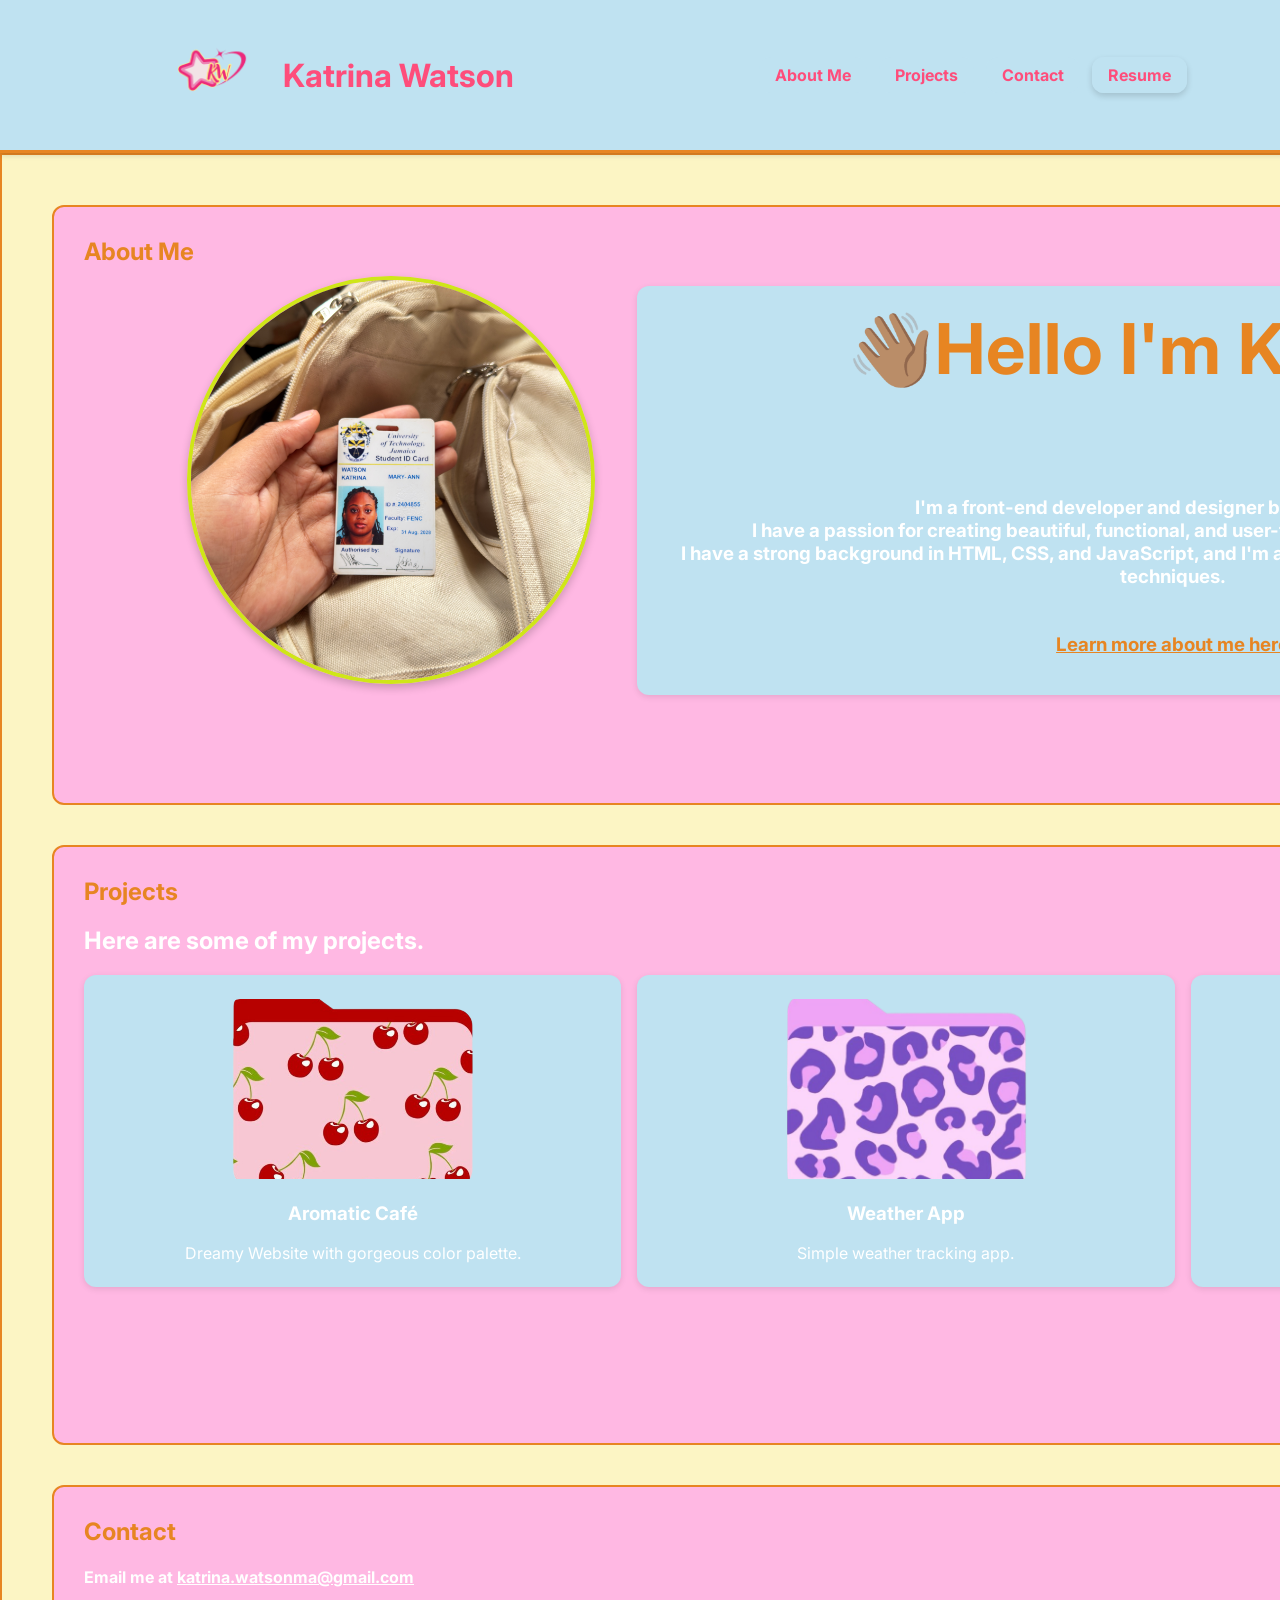
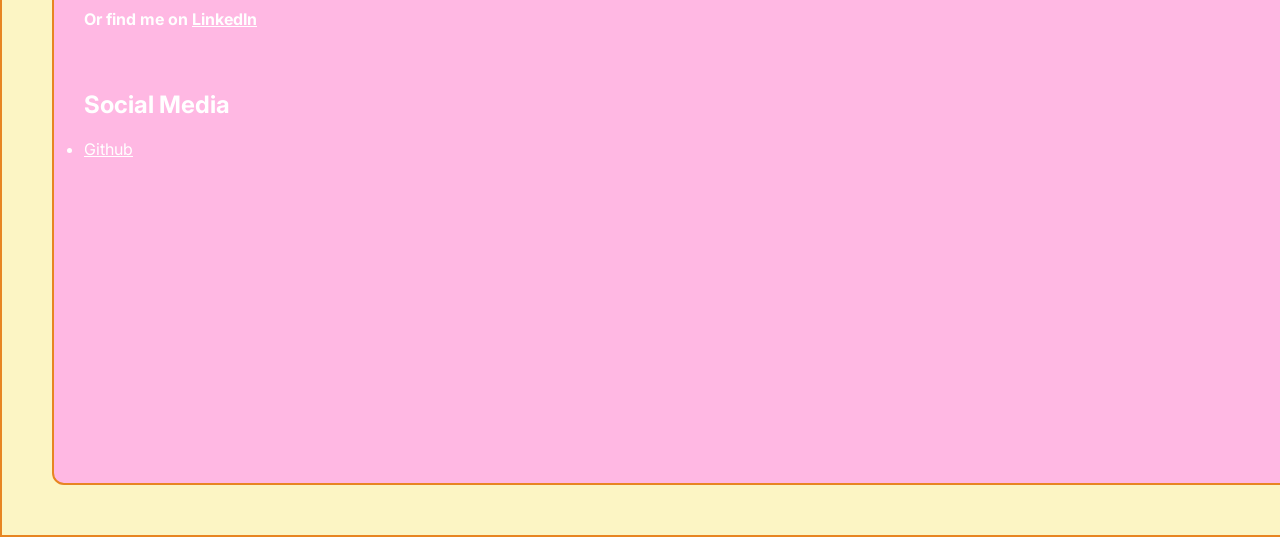
==== commit eb94b892: "Finalized About Me page and added CSS" ====
--- a/codes/index.html
+++ b/codes/index.html
@@ -38,7 +38,7 @@
                             <a href="./about_me.html"></a>
                             <aside>
                                 <div class="portfolio-img">
-                                    <a href="mailto:katrina.watsonma@gmail.com">
+                                    <a href="mailto:katrina.watsonma@gmail.com?subject=IA Portfolio Grade and Feedback">
                                         <img src="assets/IMG_2188.JPG" alt="Portfolio Picture">
                                     </a>
                                 </div>
--- a/codes/style.css
+++ b/codes/style.css
@@ -1,5 +1,5 @@
  :root {
-  --color-base: #f5face;      
+  --color-base: #FCF5C4;      
   --color-back: #cfe618;      
   --color-tab-primary: #bfe2f1; 
   --color-tab-secondary: #ffb8e3;
@@ -295,128 +295,77 @@
   font-size: 0.9rem; */
 } 
 
-/*.page-grid {
-  display: grid;
-  grid-template-columns: 1fr;
+/* ABOUT ME PAGE */
+ 
+.review h1 {
+  font-size: 1.5rem;
+  font-weight: bold;
+  color: var(--color-accent);
+  margin-bottom: 10px;
+}
+.review {
+  line-height: 2.0;
+  justify-content: justify;
+  padding: 8px 16px;
+  color: var(--color-tab-active);
+
+}
+
+.hobbies {
+ display: flex;
+  flex-direction: row;
+  align-items: center;
   gap: 20px;
-  padding: 20px;
-  max-width: 1200px;
-  margin: 0 auto;
-}
-/* ABOUT ME PAGE */
-/*.hobbies {
-  margin: 0 auto;
-  padding: 2rem 1rem;
-  display: grid;
-  grid-template-columns: 1fr 1fr;
-  justify-self: center;
-  grid-gap: 2em;
-  grid-auto-rows: minmax(100px, auto);
-  max-width: 350px;
+  width: 100%;
+  max-width: 700px;
+  box-sizing: border-box;
+  padding: 38px 40px 24px;
+  border-radius: 16px;
   background: var(--color-tab-secondary);
   border: 2px solid var(--color-back);
-  border-radius: 12px;
-  box-shadow: 0 4px 12px rgba(0,0,0,0.1);
-  aspect-ratio: 3 / 4;
- }
-  
-  .hobbies ul {
-    list-style: none;
-    padding: 0;
+  box-shadow: 0 4px 12px rgba(0, 0, 0, 0.1);
+  color: var(--color-tab-active);
+
+}
+
+.quote {
+    display: flex;
+    justify-content: center;
+    width: 100%;
+    padding: 20px;
+    box-sizing: border-box;
+}
+
+.quote-card {
+    width: 100%;
+    max-width: 700px;
     margin: 0;
-    display: grid;
-    grid-template-columns: repeat(auto-fit, minmax(120px, 1fr));
-    gap: 10px;
-  }
-  .hobbies ul li {
-    background: var(--color-tab-primary);
-    padding: 10px;
-    border-radius: 8px;
-    text-align:left; 
-    list-style: none;
-  }
-  .hobbies h1 {
-    grid-column: span 2;
-    text-align: center;
-    color: var(--color-accent);
-  }
-  .hobbies p {
-    grid-column: span 2;
-    text-align: center;
-    font-family: "Inter", Arial, sans-serif;  
-    color: var(--color-base);
-    font-size: 1rem;
-    line-height: 1.4; 
-    margin-top: 0; 
-  }*/
-/* .button {
-  background: var(--color-tab-primary);
-  color: var(--color-tab-active);
-  border: none;
-  padding: 8px 16px;
-  border-radius: 8px;
-  cursor: pointer;
-  font-weight: bold;
-  text-decoration: none;
-  display: inline-flex;
-  align-items: center;
-  justify-content: center;
-  margin-top: 20px;
-  transition: all 0.3s ease;
-  box-shadow: 0 3px 6px rgba(0,0,0,0.15);
-}
-
-.button:hover {
-  background: var(--color-tab-secondary);
-  color: #fff;
-  box-shadow: 0 6px 12px rgba(0,0,0,0.25);
-}
-.button:active {
-  transform: scale(0.95);
-}
-
-.vision, .mission {
-  max-width: 800px;
-  margin: 0 auto 40px auto;
-  padding: 20px;
-  border-radius: 12px;
-  border: 2px solid var(--color-accent);
-  box-shadow: 0 4px 12px rgba(0,0,0,0.1);
-  text-align: center;
-}
-.vision {
-  background: var(--color-tab-active);
-  color: var(--color-accent);
-}
-.vision h1 {
-  color: var(--color-accent);
-  margin-top: 0;
-}
-.img .vision {
-  width: 100%;
-  height: auto;
-  border-radius: 8px;
-  margin-top: 20px; 
-}
-
-.mission {
-  background: var(--color-tab-secondary);
-  color: #fff;
-  padding: 20px;
-  border-radius: 12px;
-  border: 2px solid var(--color-accent);
-  box-shadow: 0 4px 12px rgba(0,0,0,0.1);
-  text-align: center;
-  margin-bottom: 40px;
-}
-.mission h1 {
-  color: var(--color-accent);
-  margin-top: 0;
-}
-.mission h3 {
-  font-size: 1.2rem;
-  animation: typing 4s steps(40) infinite  alternate; ;
-  font-family: 'Trebuchet MS', 'Lucida Sans Unicode', 'Lucida Grande', 'Lucida Sans', Arial, sans-serif;
-  line-height: 1.6;
-  margin: 0;
-} */+    padding: 35px 40px;
+    box-sizing: border-box;
+    
+    background: var(--color-tab-secondary);
+    border: 2px solid var(--color-back);
+    border-radius: 16px;
+    box-shadow: 0 4px 12px rgba(0, 0, 0, 0.1);
+    color: var(--color-tab-active);
+}
+
+.quote-card blockquote::before {
+    content: "\201C";
+    display: block;
+    font-size: 4rem;
+    font-weight: bold;
+    line-height: 1;
+    margin-bottom: 10px;
+}
+.quote-card figcaption {
+    font-size: 0.95rem;
+    line-height: 1.6;
+    text-align: right;
+}
+
+.quote-card cite {
+    font-style: italic;
+    opacity: 0.8;
+}
+
